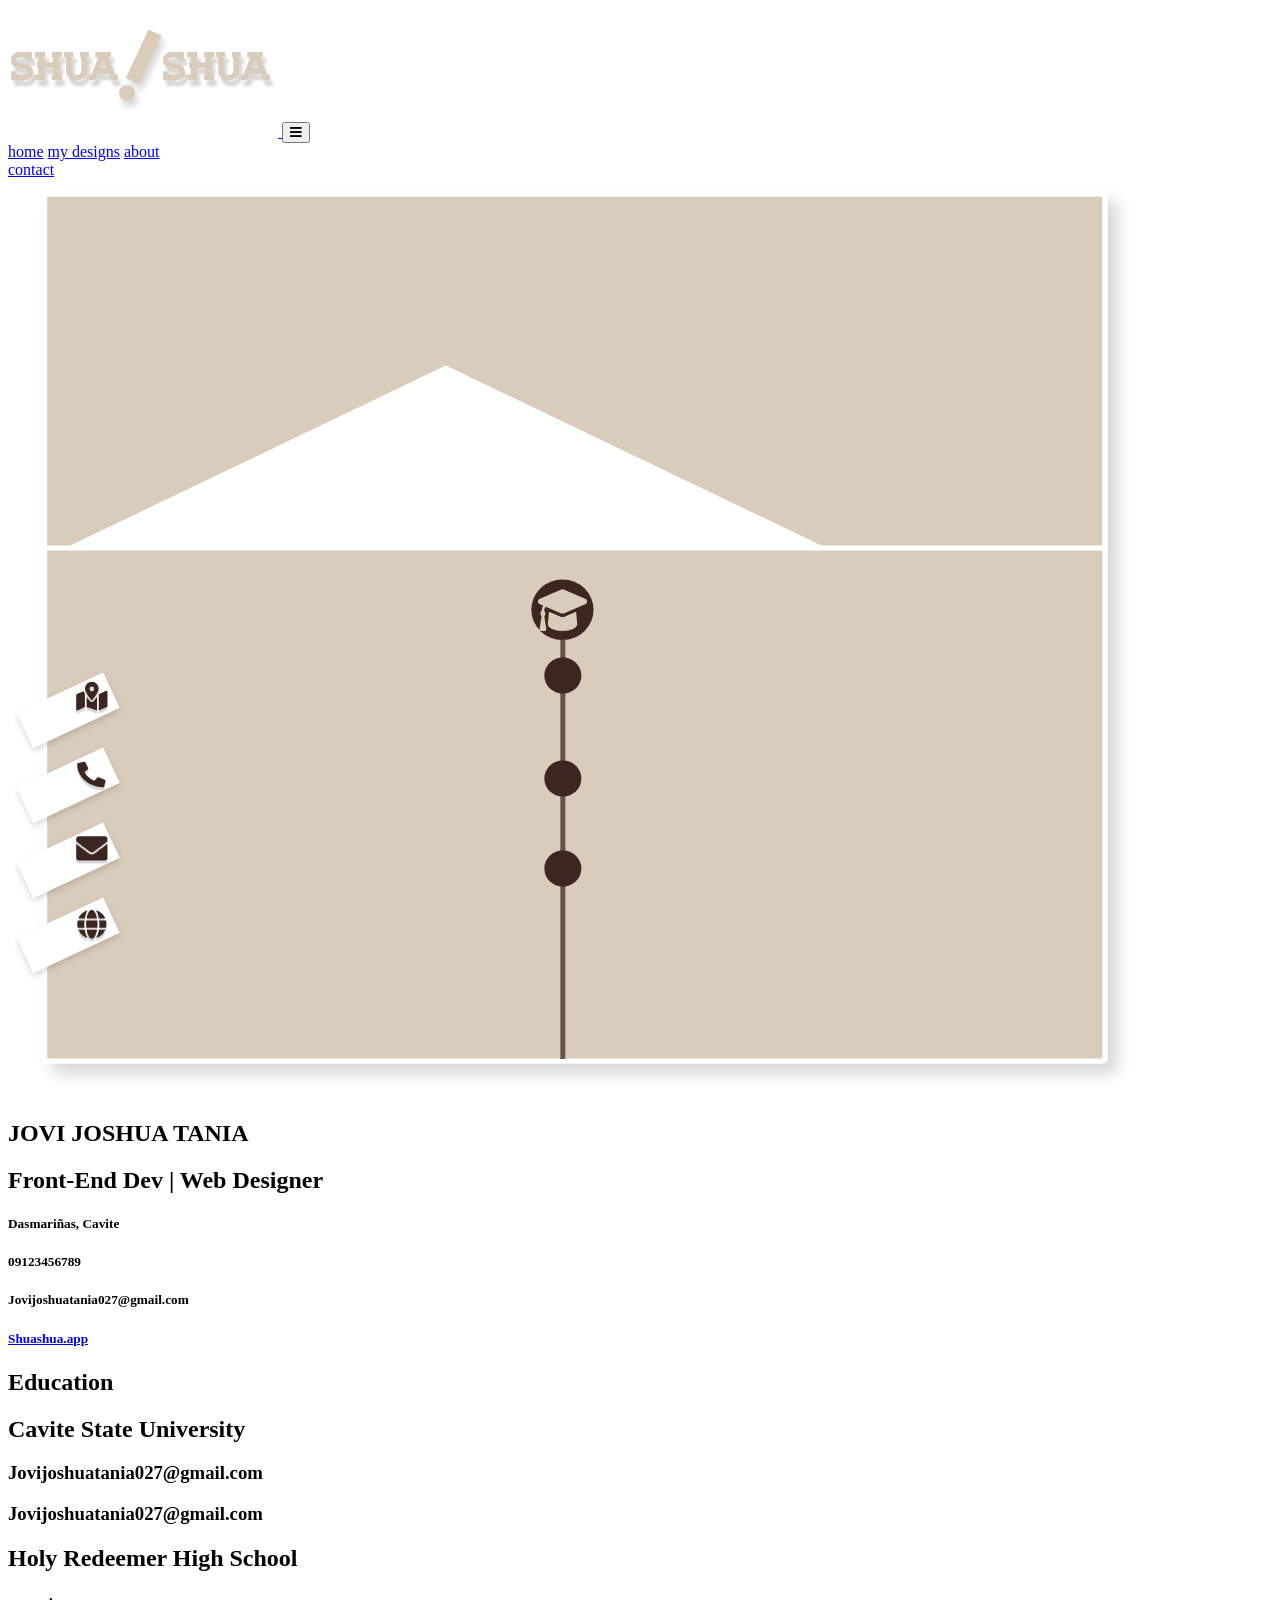
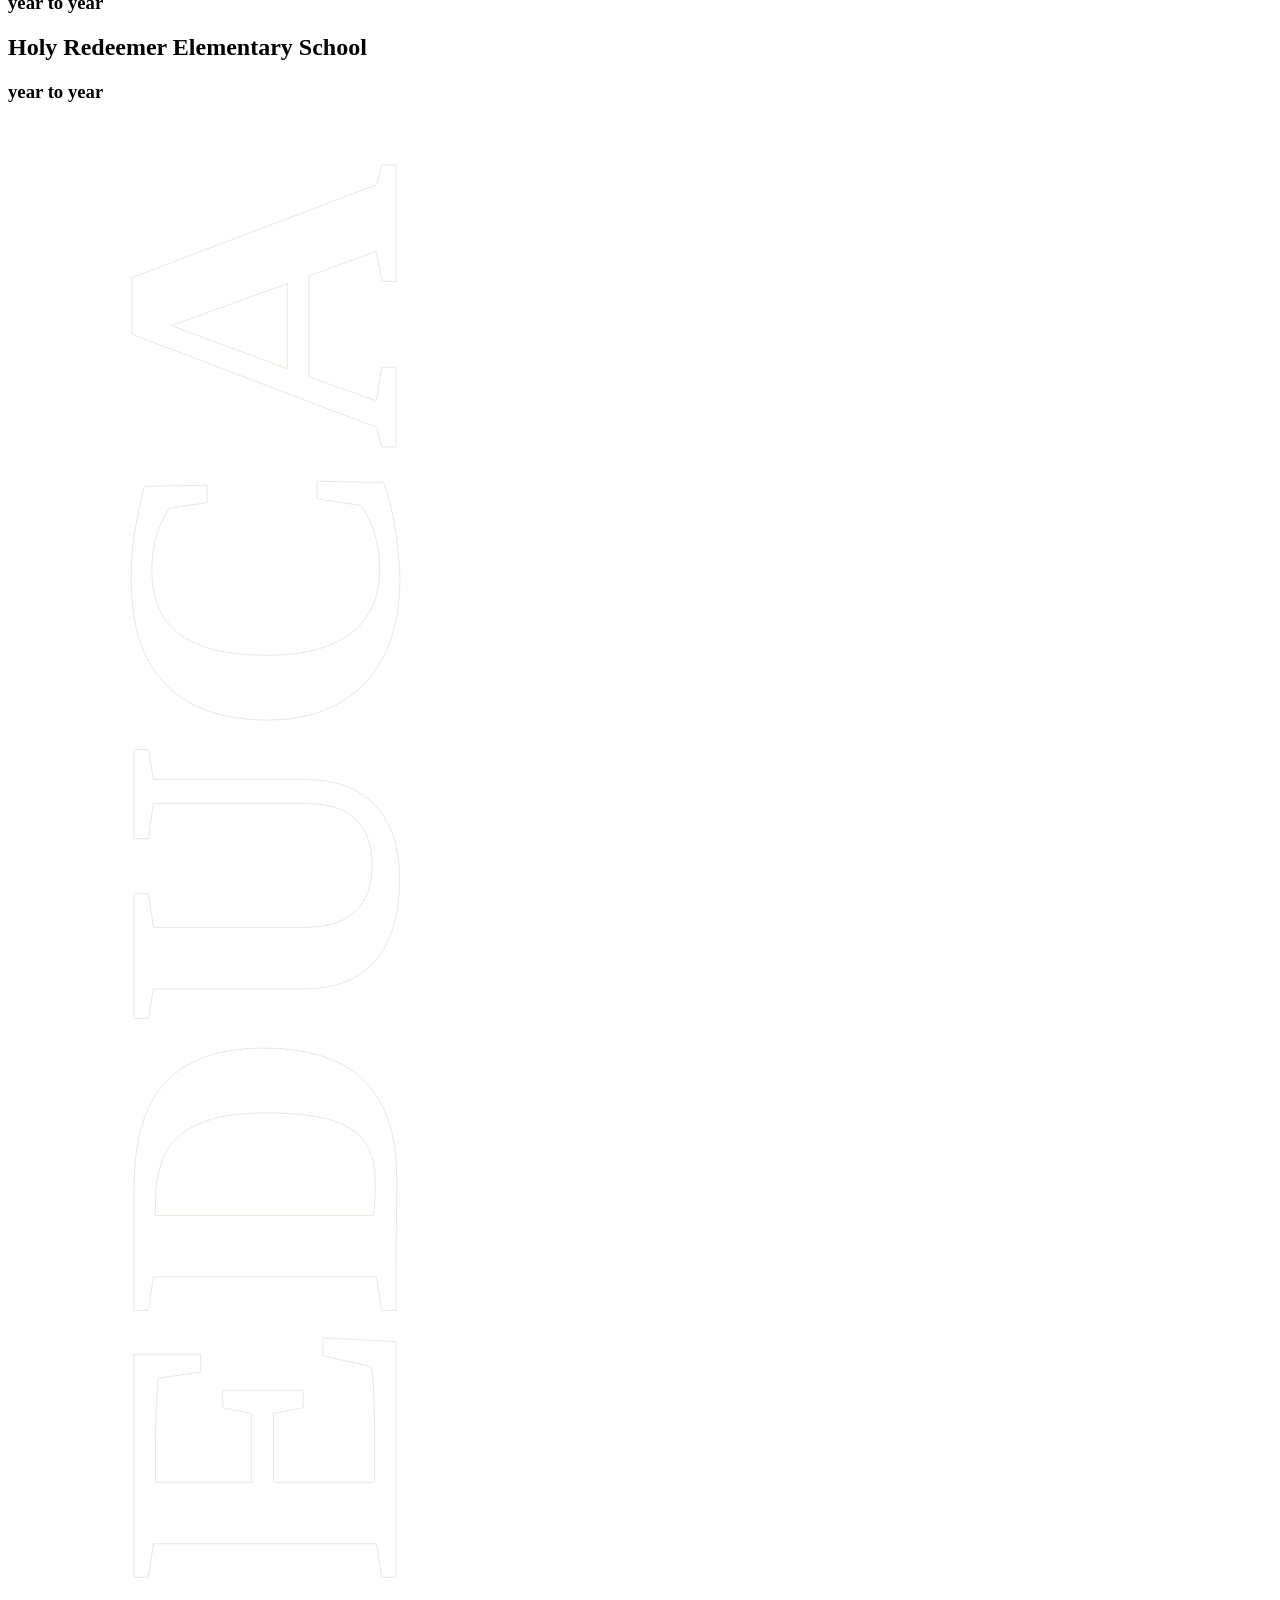
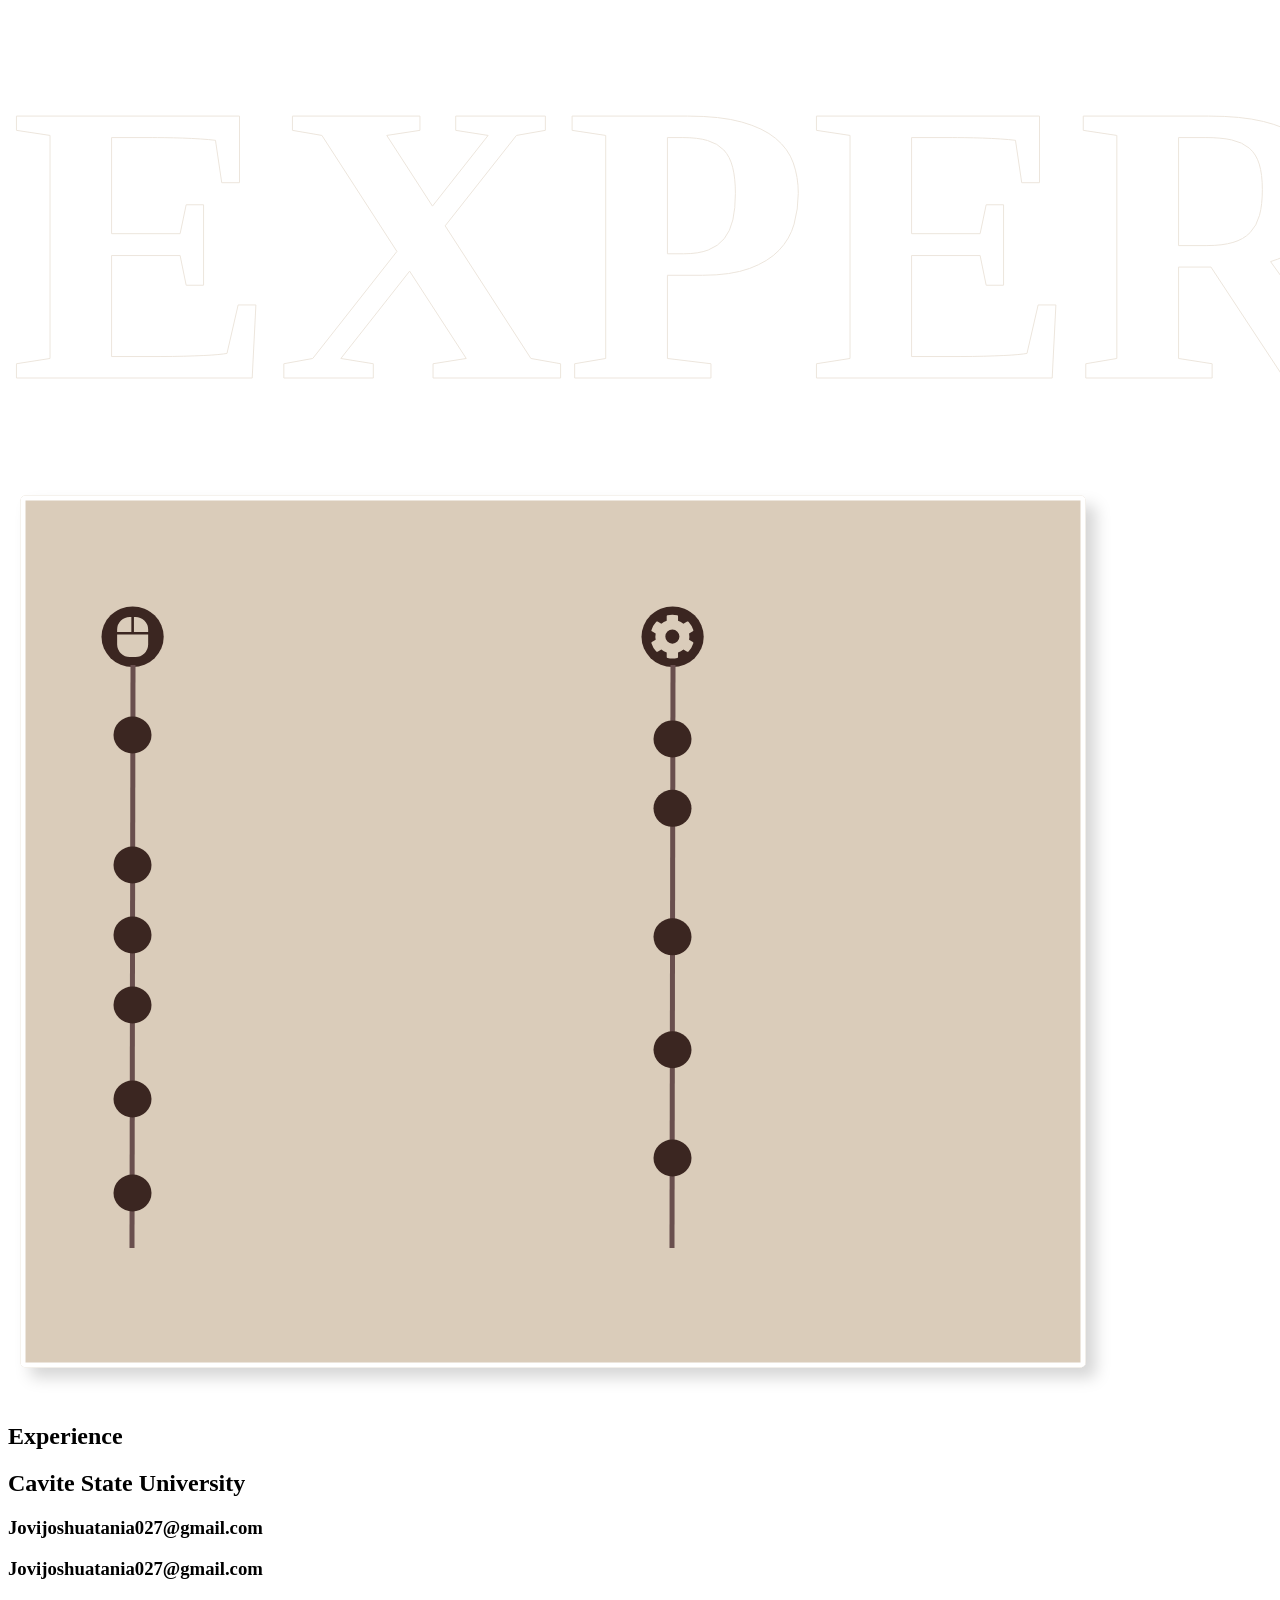
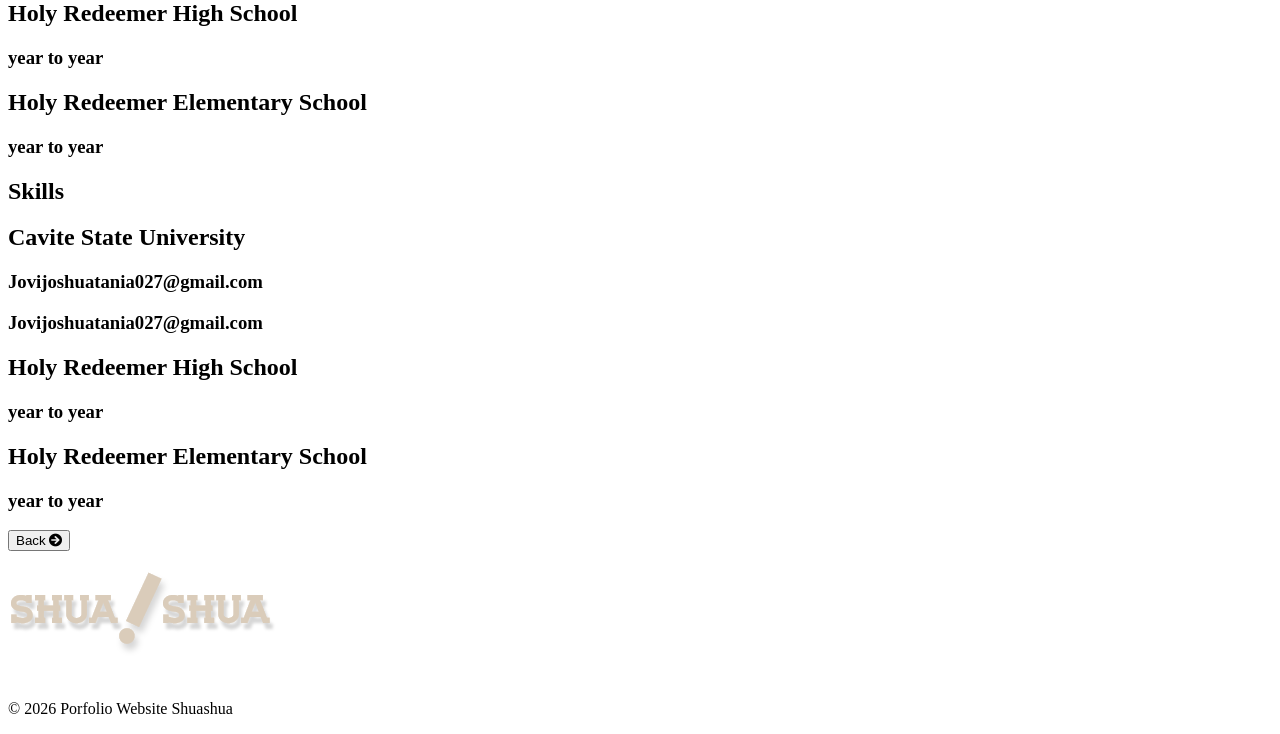
==== Shuashua-Landing page/About.html @ 9e469b18 "Add files via upload" ====
<!DOCTYPE html>
<html lang="en">

<head>
    <meta charset="UTF-8">
    <meta http-equiv="X-UA-Compatible" content="IE=edge">
    <meta name="viewport" content="width=device-width, initial-scale=1.0">
    <title>Shuashua</title>
    <!-- favicon -->
    <link rel="shortcut icon" href="./Assets/My-Icon.png" type="image/x-icon" />
    <!-- normalize -->
    <link rel="stylesheet" href="./normalize.css" />
    <!-- font-awesome -->
    <link rel="stylesheet" href="https://cdnjs.cloudflare.com/ajax/libs/font-awesome/5.14.0/css/all.min.css" />
    <!-- main css -->
    <link rel="stylesheet" href="./main.css" />
</head>

<body>
    <nav class="navbar">

        <div class="nav-center">

            <div class="nav-header">
                <a href="index.html" class="nav-logo">
                    <img src="./Assets/Logo.png" draggable="false" alt="Logo not found">
                </a>

                <button type="button" class="btn nav-btn">
                    <i class="fas fa-bars" class="links-btn"></i>
                </button>
            </div>

            <div class="nav-links">
                <a href="index.html" class="nav-link" >home</a>
                <a href="designs.html" class="nav-link">my designs</a>
                <a href="About.html" class="nav-link" id="underline-link">about</a>

                <div class="contact-link">
                    <a href="contact.html" class="links-btn">contact</a>
                </div>
            </div>
        </div>
    </nav>
    <!-- end of nav -->

    <!-- main -->
    <section class="about-container">
        <div class="about-box-1">
            <img src="./Assets/about-box-1.svg" alt="">
            <div class="about-flex-top">
                <div class="about-flex-right">
                    <h1>JOVI JOSHUA TANIA</h1>
                    <h2>Front-End Dev | Web Designer</h2>
                </div>
                <div class="about-flex-left" id="about-info">
                    <h5>Dasmariñas, Cavite</h5>
                    <h5>09123456789</h5>
                    <h5>Jovijoshuatania027@gmail.com</h5>
                    <a href="#">
                        <h5>Shuashua.app</h5>
                    </a>
                    
                </div>
                <div class="about-flex-left" id="about-education">
                    <h1>Education</h1>
                    <h2>Cavite State University</h2>
                    <h3>Jovijoshuatania027@gmail.com</h3>
                    <h3>Jovijoshuatania027@gmail.com</h3>
                    <h2>Holy Redeemer High School</h2>
                    <h3>year to year</h3>
                    <h2>Holy Redeemer Elementary School</h2>
                    <h3>year to year</h3>
                </div>
            </div>
            <div class="about-profile"></div>
        </div>

            <img src="./Assets/EDUCA.svg" class="about-educa" alt="">
            <img src="./Assets/EXPERIENCE.svg" class="about-experience" alt="">

        <div class="about-box-2">
            <img src="./Assets/about-box-2.svg" alt="">
            <div class="about-flex-bottom">
                <div class="about-flex-left" id="about-experience">
                    <h1>Experience</h1>
                    <h2>Cavite State University</h2>
                    <h3>Jovijoshuatania027@gmail.com</h3>
                    <h3>Jovijoshuatania027@gmail.com</h3>
                    <h2>Holy Redeemer High School</h2>
                    <h3>year to year</h3>
                    <h2>Holy Redeemer Elementary School</h2>
                    <h3>year to year</h3>
                </div>
                <div class="about-flex-left" id="about-skills">
                    <h1>Skills</h1>
                    <h2>Cavite State University</h2>
                    <h3>Jovijoshuatania027@gmail.com</h3>   
                    <h3>Jovijoshuatania027@gmail.com</h3>
                    <h2>Holy Redeemer High School</h2>
                    <h3>year to year</h3>
                    <h2>Holy Redeemer Elementary School</h2>
                    <h3>year to year</h3>
                </div>
            </div>
        </div>

    </section>
    <!-- end of main -->

    <!-- i did create another div for just a button -->
    <div class="about-button-section">
        <a href="index.html">
            <button class="about-button">Back
                <i class="fas fa-arrow-circle-right"></i>
            </button>
        </a>
    </div>
    <!-- footer -->
    <footer class="page-footer">
    
        <div class="footer-logo">
            <img src="./Assets/Logo.png" alt="">
        </div>
        <p>
            &copy; <span id="date"></span>
            <span class="footer-logo">Porfolio Website</span>
            Shuashua
        </p>
    
    </footer>
    
    <!--Script-->
    <script src="./app.js"></script>
    
    </body>
    
</html>
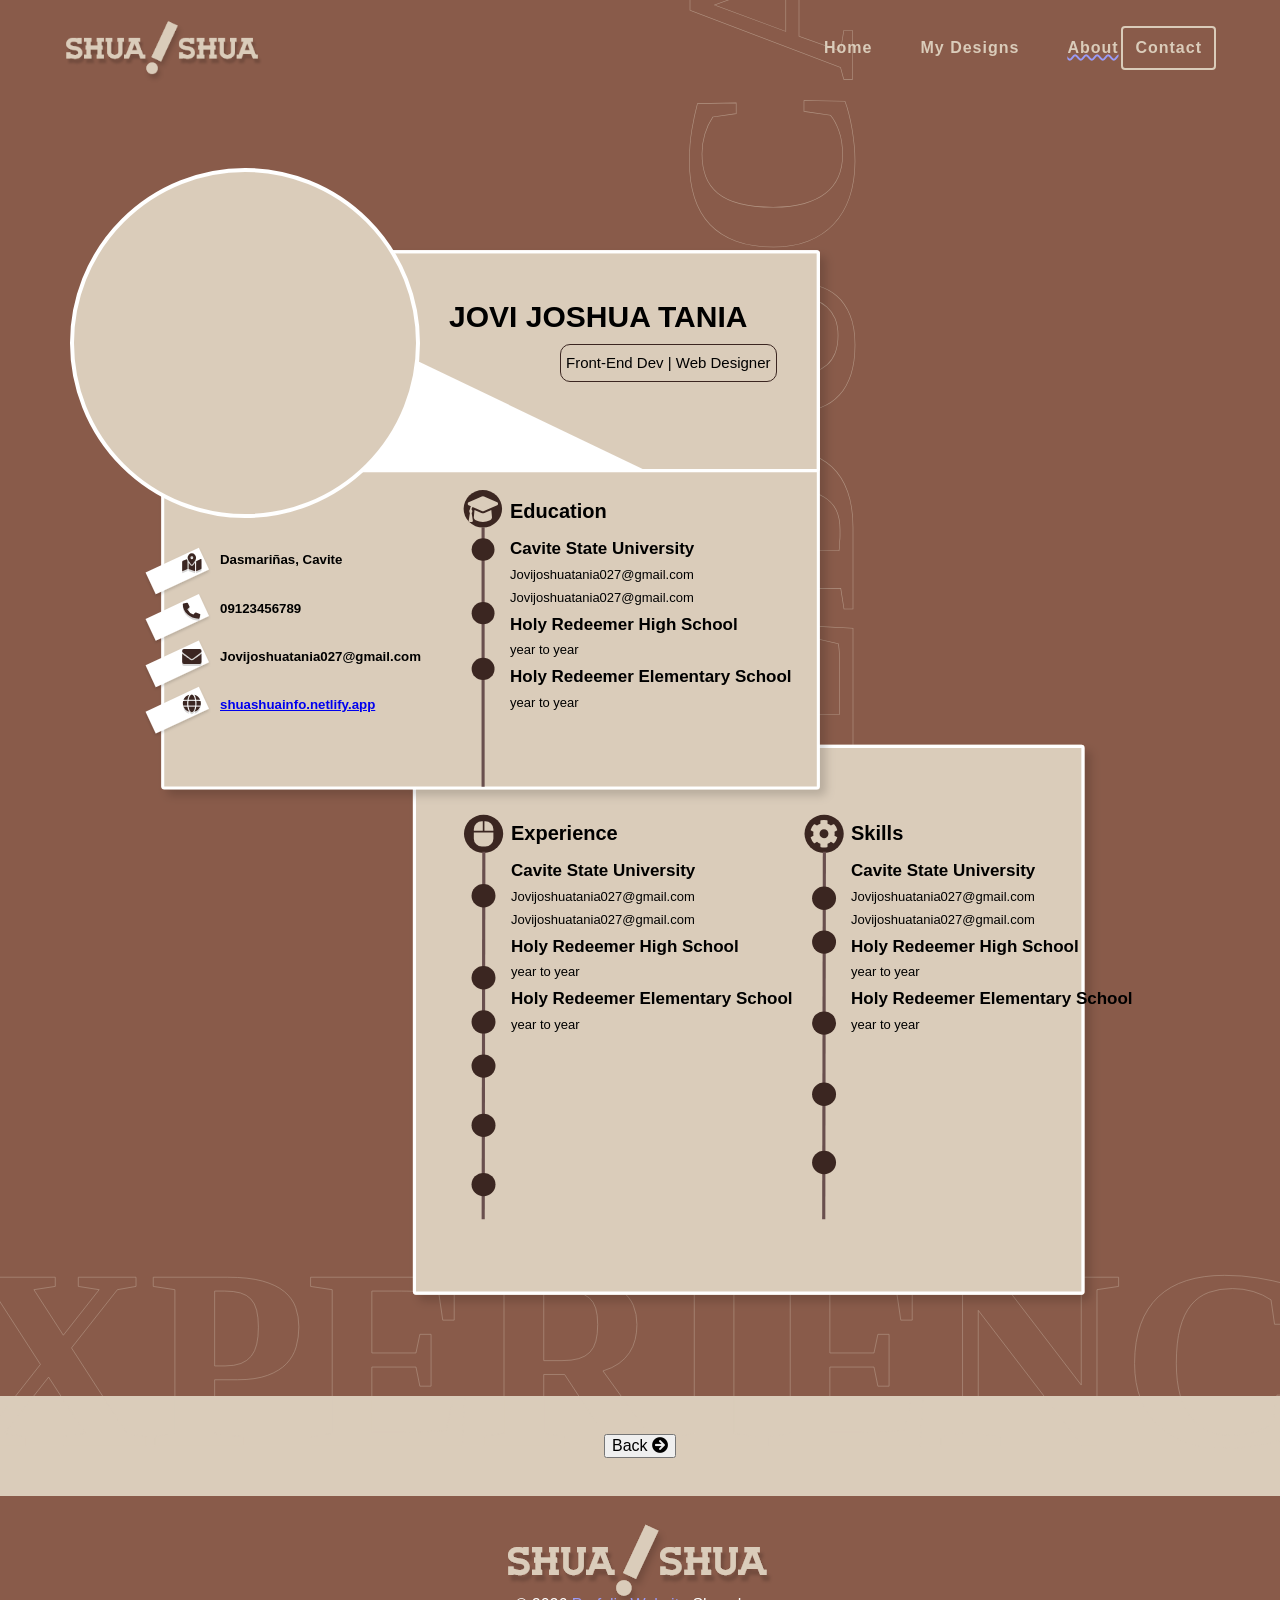
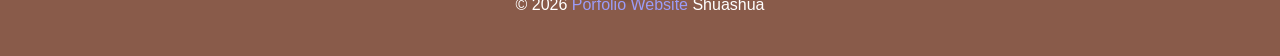
==== commit 5780bc19: "Update About.html" ====
--- a/Shuashua-Landing page/About.html
+++ b/Shuashua-Landing page/About.html
@@ -58,7 +58,7 @@
                     <h5>09123456789</h5>
                     <h5>Jovijoshuatania027@gmail.com</h5>
                     <a href="#">
-                        <h5>Shuashua.app</h5>
+                        <h5>shuashuainfo.netlify.app</h5>
                     </a>
                     
                 </div>
@@ -135,4 +135,4 @@
     
     </body>
     
-</html>+</html>
--- a/Shuashua-Landing page/main.css
+++ b/Shuashua-Landing page/main.css
@@ -0,0 +1,1179 @@
+*,
+::after,
+::before {
+  box-sizing: border-box;
+}
+/* fonts */
+@import url("https://fonts.googleapis.com/css2?family=Roboto:wght@400;500;600&family=Montserrat&display=swap");
+@import url("https://fonts.googleapis.com/css2?family=Roboto:wght@100;400;500;700;900&display=swap");
+
+html {
+  font-size: 100%;
+} /*16px*/
+
+body {
+  /* background: var(--backgroundColor); */
+  background: #895b4a;
+  font-family: -apple-system, BlinkMacSystemFont, "Segoe UI", Roboto, Oxygen,
+    Ubuntu, Cantarell, "Open Sans", "Helvetica Neue", sans-serif;
+  font-weight: 400;
+  line-height: 1.75;
+  color: var(--textColor);
+}
+/* Nav-Buttons \ Contact Button */
+.links-btn {
+  cursor: pointer;
+  text-decoration: none;
+  color: #daccba;
+  border-radius: 0.25rem;
+  border: 2px solid rgb(218, 204, 186);
+  padding: 0.375rem 0.75rem;
+  display: inline-block;
+  font-family: -apple-system, BlinkMacSystemFont, "Segoe UI", Roboto, Oxygen,
+    Ubuntu, Cantarell, "Open Sans", "Helvetica Neue", sans-serif;
+  font-weight: 600;
+  text-align: center;
+  text-transform: capitalize;
+  letter-spacing: 1px;
+  /* border-top: 1px solid #daccba; */
+}
+
+.links-btn:hover {
+  color: #3b2621;
+  background-color: #daccba;
+}
+/*
+=============== 
+Warning
+===============
+*/
+.development{
+  background: #c0dd1f;
+  margin: 0;
+}
+.development h5{
+  margin: 0;
+  text-align: center;
+}
+/*
+=============== 
+Navbar
+===============
+*/
+
+.navbar {
+  display: flex;
+  justify-content: center;
+  align-items: center;
+  /* background: blue; */
+}
+.nav-center {
+  width: 90vw;
+  max-width: 1190px;
+  /* background: #3b2621; */
+}
+.nav-header {
+  display: flex;
+  height: 6rem;
+  justify-content: space-between;
+  align-items: center;
+  /* background: chartreuse; */
+}
+.nav-header button {
+  border: 2px solid #daccba;
+  border-radius: 3px;
+  box-shadow: 0 5px 3px 0 rgba(0, 0, 0, 0.1), 0 1px 2px 0 rgba(0, 0, 0, 0.06);
+  cursor: pointer;
+}
+.nav-header i {
+  color: #895b4a;
+}
+.nav-header i:hover {
+  color: #daccba;
+}
+/* Nav-Buttons \ Link Buttons */
+.nav-links {
+  display: flex;
+  flex-direction: column;
+  /* background: crimson; */
+  /* Toggle */
+  height: 0;
+  overflow: hidden;
+  transition: 0.3s ease-in-out all;
+}
+.show-links {
+  /* Toggle */
+  height: 400px;
+}
+.nav-link {
+  z-index: 2;
+  font-family: -apple-system, BlinkMacSystemFont, "Segoe UI", Roboto, Oxygen,
+    Ubuntu, Cantarell, "Open Sans", "Helvetica Neue", sans-serif;
+  text-decoration: none;
+  display: block;
+  font-weight: 600;
+  text-align: center;
+  text-transform: capitalize;
+  letter-spacing: 1px;
+  padding: 1.5rem 0;
+  /* border-top: 1px solid #daccba; */
+  color: #daccba;
+}
+.nav-link:hover {
+  /* background-color: #fafafa; - */
+  text-decoration: underline;
+  text-decoration-color: #9b9bf7;
+  text-decoration-style: wavy;
+  text-decoration-thickness: 2px;
+
+  /* opacity: 50%; - */
+  /* color: #3b2621;  - */
+  text-shadow: #fafafa;
+}
+#underline-link {
+  text-decoration: underline;
+  text-decoration-color: #9b9bf7;
+  text-decoration-style: wavy;
+  text-decoration-thickness: 2px;
+}
+.contact-link {
+  justify-content: center;
+  display: flex;
+}
+/* .contact-link:hover {
+  background-color: #fafafa;
+  opacity: 50%;
+  color: #3b2621;
+} */
+.nav-logo {
+  display: flex;
+  align-items: center;
+  margin-top: 10px;
+}
+.nav-header img {
+  width: 200px;
+}
+
+/*                         Responsive Function for Nav-links*/
+
+@media screen and (min-width: 1200px) {
+  .nav-btn {
+    display: none;
+  }
+  .navbar {
+    height: 6rem;
+  }
+  .nav-center {
+    display: flex;
+    align-items: center;
+  }
+  .nav-header {
+    height: auto;
+    margin-right: 2rem;
+  }
+  .nav-links {
+    height: auto;
+    flex-direction: row;
+    align-items: center;
+    margin-left: 30rem;
+    width: 100%;
+    /* background-color: var(--grey-900); */
+  }
+  .nav-link {
+    padding: 0;
+    margin-left: 3rem;
+    font-size: 1rem;
+    /* background: var(--red-dark); */
+  }
+  .contact-link {
+    margin-left: auto;
+  }
+}
+
+/* 
+================================
+Page
+================================
+*/
+.page {
+  /* background: red; */
+  width: 90vw;
+  max-width: 1120px;
+  margin: 0 auto; /* reason for the canvas to stay at the center */
+  padding-top: 2rem;
+  /* The reason why the canvas is not merging / when set to 100vh */
+  min-height: calc(30vh - (6rem + 4rem));
+  height: 645px;
+  /* background-color: red; */
+}
+/* 
+================================
+Hero
+================================
+*/
+.hero {
+  /* width: 9; */
+  /* background-color: red; */
+  display: flex;
+  flex-direction: row;
+  justify-content: space-between;
+}
+.hero-container {
+  width: 500px;
+  height: 200px;
+  align-items: center;
+  margin-top: 50px;
+  margin-left: 100px;
+  /* background: red; */
+}
+
+.hero-text-h1 {
+  color: #daccba;
+  text-transform: uppercase;
+  margin-bottom: -30px;
+  padding: 0;
+  font-weight: 600;
+  font-size: 100px;
+  font-family: "Roboto", sans-serif;
+  position: relative;
+  /* z-index: 9999; */
+  bottom: 1rem;
+  right: 0.75%;
+}
+.hero-text-h2 {
+  color: #daccba;
+  text-transform: uppercase;
+  margin-top: -50px;
+  padding: 0;
+  font-weight: 600px;
+  font-size: 40px;
+}
+.hero-text-h2 span {
+  color: #9b9bf7;
+  font-weight: 600;
+}
+.hero-text p {
+  color: #daccba;
+  text-transform: uppercase;
+  margin-top: 5px;
+  margin-bottom: 30px;
+  font-weight: 500px;
+  font-size: 15px;
+  position: relative;
+  left: 0.5%;
+}
+.hero img {
+  width: 560px;
+  margin-right: 50px;
+}
+/* Bordered Button - "Download" */
+.info-btn {
+  cursor: pointer;
+  text-decoration: none;
+  color: #895b4a;
+  background: #daccba;
+  border: none;
+  border-radius: 0.75rem;
+  letter-spacing: var(--letterSpacing);
+  padding: 1rem 2rem;
+  box-shadow: 0 5px 3px 0 rgba(0, 0, 0, 0.1), 0 1px 2px 0 rgba(0, 0, 0, 0.06);
+  transition: var(--transtion);
+  text-transform: capitalize;
+  display: inline-block;
+}
+.info-btn:hover {
+  background-color: #3b2621;
+  box-shadow: var(--shadow-3);
+  color: #daccba;
+}
+.info-btn-hipster {
+  color: var(--primary-500);
+  background: var(--primary-200);
+}
+.info-btn-hipster:hover {
+  color: var(--primary-200);
+  background: var(--primary-700);
+}
+.info-btn-block {
+  width: 100%;
+}
+
+/* Outlined Button - "Call me" */
+.info-Outline-btn {
+  cursor: pointer;
+  text-decoration: none;
+  border: 2px solid #daccba;
+  background-color: #895b4a;
+  color: #daccba;
+  padding: 1.1rem 2.25rem;
+  border-radius: 0.75rem;
+  box-shadow: 0 5px 3px 0 rgba(0, 0, 0, 0.1), 0 1px 2px 0 rgba(0, 0, 0, 0.06);
+  font-size: 16px;
+}
+.info-Outline-btn:hover {
+  background-color: #daccba;
+  box-shadow: var(--shadow-3);
+  color: #895b4a;
+}
+.info-Outline-btn-hipster {
+  color: var(--primary-500);
+  background: var(--primary-200);
+}
+.info-Outline-btn-hipster:hover {
+  color: var(--primary-200);
+  background: var(--primary-700);
+}
+.info-Outline-btn-block {
+  width: 100%;
+}
+/* Design Button - "See more" */
+.design-btn {
+  cursor: pointer;
+  color: #daccba;
+  background: #895b4a;
+  border: none;
+  border-radius: 0.5rem 3rem 3rem 0.5rem;
+  letter-spacing: var(--letterSpacing);
+  padding: 0.5rem 0.5rem;
+  box-shadow: 0 5px 3px 0 rgba(0, 0, 0, 0.1), 0 1px 2px 0 rgba(0, 0, 0, 0.06);
+  transition: var(--transtion);
+  text-transform: capitalize;
+  font-weight: 400;
+  font-size: 15px;
+  display: inline-block;
+  margin-top: 25px;
+}
+.design-btn:hover {
+  background-color: #daccba;
+  box-shadow: var(--shadow-3);
+  color: #895b4a;
+}
+.design-btn-hipster {
+  color: var(--primary-500);
+  background: var(--primary-200);
+}
+.design-btn-hipster:hover {
+  color: var(--primary-200);
+  background: var(--primary-700);
+}
+.design-btn-block {
+  width: 100%;
+}
+.hero-container img {
+  /* Revise with the image below */
+  width: 400px;
+  float: right;
+  margin-right: 475px;
+  margin-bottom: 100px;
+}
+/* 
+================================
+Section
+================================
+*/
+/* .page-2 */
+.section {
+  height: 770px;
+  /* max-width: 1120px; */
+  /* margin: 0 auto; */
+  background: #ffffff;
+  color: black;
+  display: flex;
+  align-items: center;
+  justify-content: center;
+}
+.section-designs {
+  display: flex;
+  flex-direction: column;
+  justify-content: space-around;
+  /* background-color: red; */
+  /* width: 90vw; Turning this on will make the hell outtaa burn everything we've done. */
+  height: 500px;
+  width: 1000px;
+  /* position: relative; */
+}
+
+#title-page-2 {
+  text-align: center;
+  font-family: -apple-system, BlinkMacSystemFont, "Segoe UI", Roboto, Oxygen,
+    Ubuntu, Cantarell, "Open Sans", "Helvetica Neue", sans-serif;
+  color: rgb(87, 87, 87);
+  font-weight: 600;
+  font-size: 40px;
+  width: 100%;
+  opacity: 0.3;
+}
+#subtitle-page-2 {
+  text-align: center;
+  font-family: -apple-system, BlinkMacSystemFont, "Segoe UI", Roboto, Oxygen,
+    Ubuntu, Cantarell, "Open Sans", "Helvetica Neue", sans-serif;
+  color: #895b4a;
+  font-weight: 600;
+  font-size: 80px;
+  width: 100%;
+}
+/* 
+================================
+Designs page
+================================
+*/
+.design-page {
+  background: #daccba;
+  height: 800px;
+  background: url(./Assets/design-wallpaper-blurry-1.png);
+  background-repeat: no-repeat;
+  background-attachment: fixed;
+  background-size: cover;
+}
+.design-hero {
+  display: flex;
+  flex-direction: column;
+  justify-content: center;
+  align-items: center;
+}
+/* .design-hero button {
+  margin-top: 20px;
+  height: 50px;
+  width: 90px;
+} */
+.overlapping-text {
+  position: absolute;
+  margin-bottom: 530px;
+}
+#design-title {
+  margin-top: 60px;
+  text-align: center;
+  font-family: -apple-system, BlinkMacSystemFont, "Segoe UI", Roboto, Oxygen,
+    Ubuntu, Cantarell, "Open Sans", "Helvetica Neue", sans-serif;
+  color: rgb(87, 87, 87);
+  font-weight: 600;
+  font-size: 40px;
+  width: 100%;
+}
+#design-subtitle {
+  text-align: center;
+  font-family: -apple-system, BlinkMacSystemFont, "Segoe UI", Roboto, Oxygen,
+    Ubuntu, Cantarell, "Open Sans", "Helvetica Neue", sans-serif;
+  color: #895b4a;
+  font-weight: 600;
+  font-size: 80px;
+  width: 100%;
+  opacity: 0.2;
+}
+/* 
+================================
+Start of Grid Design
+================================
+*/
+.design-grid-container {
+  display: grid;
+  grid-template-columns: auto auto auto;
+  grid-gap: 20px;
+  /* background-color: #2196f3; */
+  padding: 10px;
+  margin-top: 200px;
+}
+.grid-item {
+  display: grid;
+  grid-template-rows: 60% 30% 10%;
+  /* Grid-Box-1 */
+  box-shadow: 5px 8px 5px 0 rgba(0, 0, 0, 0.2), 0 1px 2px 0 rgba(0, 0, 0, 0.06);
+  border-radius: 10px;
+  text-align: center;
+  font-size: 30px;
+  height: 230px;
+  width: 250px;
+  cursor: pointer;
+  padding: 2px;
+  /* background-color: #895b4a; */
+  transition: all 0.3s ease-out;
+}
+.grid-item:hover {
+  /* turning off the "inline-block" code will turn the whole grid canvas intack */
+  /* display: inline-block; */
+  transform: scale(1.05);
+  transition: all 0.2s ease-in-out;
+  transition-duration: 0.3s, 0s;
+}
+.design-grid-container-top {
+  border-radius: 10px 10px 0 0;
+  filter: grayscale(1);
+  position: relative;
+  overflow: hidden;
+  transition: all 1s ease-out;
+}
+.design-grid-container-top:hover {
+  filter: none;
+  transition: all 0.3s ease-in-out;
+}
+.design-grid-container-top img {
+  width: 100%;
+  /* opacity  */
+}
+.design-grid-container-middle {
+  background-color: white;
+  display: flex;
+  justify-content: center;
+  align-items: center;
+  text-align: center;
+}
+.design-grid-container-middle h1 {
+  margin: 0;
+  font-size: 20px;
+  font-family: "Roboto", sans-serif;
+  font-weight: 400;
+}
+.design-grid-container-bottom {
+  background-color: #daccba;
+  display: flex;
+  flex-direction: row;
+  justify-content: space-around;
+  text-align: center;
+  align-items: center;
+  border-radius: 0 0 10px 10px;
+}
+.design-grid-container-bottom h4 {
+  margin: 0;
+  font-size: 12px;
+  font-family: "Roboto", sans-serif;
+  font-weight: 100;
+}
+/* 
+================================
+Designs.html
+================================
+*/
+.designs-section {
+  display: flex;
+  flex-direction: column;
+  justify-content: center;
+  align-items: center;
+}
+.design-section-grid {
+  display: grid;
+  grid-template-rows: auto;
+  grid-gap: 10px;
+  color: red;
+  margin-top: 200px;
+  margin-bottom: 60px;
+  /* background-color: blue; */
+  /* padding: 10px; */
+}
+/* Design Title */
+.overlapping-text-design {
+  position: absolute;
+  margin-bottom: 1040px;
+}
+#design-title-1 {
+  margin-top: 115px;
+  text-align: center;
+  font-family: -apple-system, BlinkMacSystemFont, "Segoe UI", Roboto, Oxygen,
+    Ubuntu, Cantarell, "Open Sans", "Helvetica Neue", sans-serif;
+  color: rgba(0, 0, 0, 0.678);
+  font-weight: 600;
+  font-size: 40px;
+  width: 100%;
+}
+#design-subtitle-1 {
+  text-align: center;
+  font-family: -apple-system, BlinkMacSystemFont, "Segoe UI", Roboto, Oxygen,
+    Ubuntu, Cantarell, "Open Sans", "Helvetica Neue", sans-serif;
+  color: #ffffff;
+  font-weight: 600;
+  font-size: 80px;
+  width: 100%;
+  opacity: 0.2;
+}
+.design-section-grid a {
+  text-decoration: none;
+}
+/* aaaaaaaaaaaaaaaaaaaaaaaaaaaaaaaaaaaaaaaaaaaaaaaaaaaaaaaaaaaaa */
+.design-box {
+  position: relative;
+  overflow: hidden;
+  cursor: pointer;
+  display: flex;
+  justify-content: space-between;
+  height: 170px;
+  width: 1000px;
+  /* border: 2px solid #daccba; */
+  border-radius: 10px 100px 100px 10px;
+  box-shadow: 5px 8px 5px 0 rgba(0, 0, 0, 0.2), 0 1px 2px 0 rgba(0, 0, 0, 0.06);
+  transition: all 0.3s ease-out;
+}
+.design-box:hover {
+  transform: scale(1.05);
+  transition: all 0.2s ease-in-out;
+  transition-duration: 0.3s, 0s;
+}
+.Text-grid-field {
+  display: grid;
+  grid-template-rows: 40% 40% 20%;
+  /* border: 1px solid black; */
+  align-items: center;
+  justify-content: center;
+  height: 100px;
+  padding-top: 10px;
+  padding-left: 10px;
+}
+.Text-grid-field h1 {
+  position: relative;
+  font-family: -apple-system, BlinkMacSystemFont, "Segoe UI", Roboto, Oxygen,
+    Ubuntu, Cantarell, "Open Sans", "Helvetica Neue", sans-serif;
+  color: #ffffff;
+  font-weight: 600;
+  font-size: 40px;
+  padding-right: 10px;
+}
+.Text-grid-field h2 {
+  position: relative;
+  font-family: -apple-system, BlinkMacSystemFont, "Segoe UI", Roboto, Oxygen,
+    Ubuntu, Cantarell, "Open Sans", "Helvetica Neue", sans-serif;
+  color: #ffffff;
+  font-style: italic;
+  font-weight: 100;
+  font-size: 15px;
+  /* padding-left: 10px; */
+}
+.design-tags {
+  display: flex;
+  align-items: center;
+  text-align: center;
+}
+.design-tags h3 {
+  position: relative;
+  font-family: -apple-system, BlinkMacSystemFont, "Segoe UI", Roboto, Oxygen,
+    Ubuntu, Cantarell, "Open Sans", "Helvetica Neue", sans-serif;
+  color: #000000;
+  font-weight: 700;
+  font-size: 10px;
+  border: 0.5px solid rgba(71, 71, 71, 0.24);
+  border-radius: 6px;
+  background: #9b9bf7;
+  padding: 2px;
+  margin-right: 5px;
+  text-align: center;
+  justify-content: center;
+}
+/* Circle logo's On DIV(s) */
+.circle-1 {
+  position: relative;
+  background: url(./Assets/Shoe-logo.jpg) no-repeat;
+  background-position: center;
+  background-size: cover;
+  border: 2px solid #ffffff;
+  border-radius: 120px;
+  height: 120px;
+  width: 120px;
+  top: 23px;
+  right: 20px;
+}
+.circle-2 {
+  position: relative;
+  background: url(./Assets/My-Icon_1.png) no-repeat;
+  background-position: center;
+  background-size: cover;
+  border: 2px solid #ffffff;
+  border-radius: 120px;
+  height: 120px;
+  width: 120px;
+  top: 23px;
+  right: 20px;
+}
+.circle-3 {
+  position: relative;
+  background: url(./Assets/Anime-logo.png) no-repeat;
+  background-position: center;
+  background-size: cover;
+  border: 2px solid #ffffff;
+  border-radius: 120px;
+  height: 120px;
+  width: 120px;
+  top: 23px;
+  right: 20px;
+}
+.circle-4 {
+  position: relative;
+  background: url(./Assets/Pizza-logo.png) no-repeat;
+  background-position: center;
+  background-size: cover;
+  border: 2px solid #ffffff;
+  border-radius: 120px;
+  height: 120px;
+  width: 120px;
+  top: 23px;
+  right: 20px;
+}
+.circle-5 {
+  position: relative;
+  background: url(./Assets/Jobify-logo.png) no-repeat;
+  background-position: center;
+  background-size: cover;
+  border: 2px solid #ffffff;
+  border-radius: 120px;
+  height: 120px;
+  width: 120px;
+  top: 23px;
+  right: 20px;
+}
+/* Background IMG on DIV */
+#design-1 img {
+  position: absolute;
+  opacity: 0.5;
+  background: no-repeat;
+  top: 145%;
+  left: 50%;
+  transform: translate(-50%, -50%);
+  transition: all 0.3s ease-out;
+}
+#design-1 img:hover {
+  opacity: 0.8;
+  transition: all 0.2s ease-in-out;
+  transition-duration: 0.3s, 0s;
+}
+#design-2 img {
+  position: absolute;
+  opacity: 0.5;
+  background: no-repeat;
+  top: 10%;
+  left: 50%;
+  transform: translate(-50%, -50%);
+  transition: all 0.3s ease-out;
+}
+#design-2 img:hover {
+  opacity: 0.8;
+  transition: all 0.2s ease-in-out;
+  transition-duration: 0.3s, 0s;
+}
+#design-3 img {
+  position: absolute;
+  opacity: 0.5;
+  background: no-repeat;
+  width: 1000px;
+  top: 100%;
+  left: 50%;
+  transform: translate(-50%, -50%);
+  transition: all 0.3s ease-out;
+}
+#design-3 img:hover {
+  opacity: 0.8;
+  transition: all 0.2s ease-in-out;
+  transition-duration: 0.3s, 0s;
+}
+#design-4 img {
+  position: absolute;
+  opacity: 0.5;
+  background: no-repeat;
+  width: 1000px;
+  top: 100%;
+  left: 50%;
+  transform: translate(-50%, -50%);
+  transition: all 0.3s ease-out;
+}
+#design-4 img:hover {
+  opacity: 0.8;
+  transition: all 0.2s ease-in-out;
+  transition-duration: 0.3s, 0s;
+}
+#design-5 img {
+  position: absolute;
+  opacity: 0.5;
+  background: no-repeat;
+  width: 1000px;
+  top: 85%;
+  left: 50%;
+  transform: translate(-50%, -50%);
+  transition: all 0.3s ease-out;
+}
+#design-5 img:hover {
+  opacity: 0.8;
+  transition: all 0.2s ease-in-out;
+  transition-duration: 0.3s, 0s;
+}
+.design-btn-back {
+  position: relative;
+  cursor: pointer;
+  color: #895b4a;
+  background: #daccba;
+  border: 0.1px solid #895b4a;
+  border-radius: 0.5rem 3rem 3rem 0.5rem;
+  letter-spacing: var(--letterSpacing);
+  padding: 0.5rem 0.5rem;
+  box-shadow: 0 5px 3px 0 rgba(0, 0, 0, 0.1), 0 1px 2px 0 rgba(0, 0, 0, 0.06);
+  transition: var(--transtion);
+  text-transform: capitalize;
+  font-weight: 400;
+  font-size: 15px;
+  bottom: 20px;
+  transition: all 0.3s ease-out;
+  /* display: inline-block; */
+}
+.design-btn-back:hover {
+  transition: all 0.2s ease-in-out;
+  transition-duration: 0.3s, 0s;
+  background-color: #895b4a;
+  box-shadow: var(--shadow-3);
+  color: #daccba;
+  border: 0.1px solid #daccba;
+}
+
+/* 
+================================
+About
+================================
+*/
+.about-container {
+  /* background-color: #9b9bf7; */
+  background-color: #895b4a;
+  height: 1300px;
+  display: flex;
+  justify-content: center;
+  flex-direction: row;
+}
+.about-box-1 {
+  margin-top: 130px;
+  position: relative;
+  margin-right: 300px;
+  z-index: 2;
+}
+.about-box-1 img {
+  width: 700px;
+  height: 600px;
+}
+.about-box-2 {
+  position: absolute;
+  margin-left: 230px;
+  margin-top: 630px;
+}
+.about-box-2 img {
+  width: 700px;
+  height: 600px;
+}
+.about-profile {
+  position: relative;
+  border: 4px solid #ffffff;
+  background: #daccba;
+  border-radius: 200px;
+  width: 350px;
+  height: 350px;
+  bottom: 57%;
+  right: 10%;
+}
+/* Text inside the boxes - TOP */
+.about-flex-top {
+  position: absolute;
+  display: flex;
+  flex-direction: row;
+  flex-wrap: wrap;
+  text-align: center;
+  /* background-color: red; */
+  width: 660px;
+  height: 550px;
+  top: 15px;
+  left: 20px;
+}
+.about-flex-right {
+  font-family: "Roboto", sans-serif;
+  display: flex;
+  flex-direction: column;
+  justify-content: center;
+  align-items: center;
+}
+.about-flex-right h1 {
+  font-size: 30px;
+  margin-top: 50px;
+  margin-left: 260px;
+}
+.about-flex-right h2 {
+  font-weight: 400;
+  font-size: 15px;
+  margin-top: -20px;
+  margin-bottom: 730px;
+  margin-left: 400px;
+  border: 1px solid #3b2621;
+  border-radius: 10px;
+  padding: 5px;
+  /* background: #9b9bf7; */
+}
+.about-flex-left {
+  font-family: "Roboto", sans-serif;
+  position: absolute;
+  /* background-color: dodgerblue; */
+  display: flex;
+  flex-direction: column;
+  padding: 10px;
+  flex: 50%;
+  width: 897px;
+}
+#about-info {
+  margin-top: 275px;
+  margin-left: 50px;
+  text-align: start;
+}
+#about-info h5 {
+  padding: 0;
+  margin-bottom: 3px;
+}
+#about-education {
+  margin-top: 230px;
+  margin-left: 340px;
+  text-align: start;
+}
+#about-education h1 {
+  padding: 0;
+  margin-bottom: 5px;
+  font-size: 20px;
+}
+#about-education h2 {
+  padding: -5px;
+  margin: 0;
+  font-size: 17px;
+}
+#about-education h3 {
+  padding: 0;
+  margin: 0;
+  font-size: 13px;
+  font-weight: 400;
+}
+/* Text inside the boxes - BOTTOM */
+.about-flex-bottom {
+  position: absolute;
+  display: flex;
+  flex-direction: row;
+  flex-wrap: wrap;
+  text-align: center;
+  /* background-color: red; */
+  width: 660px;
+  height: 550px;
+  top: 20px;
+  left: 13px;
+}
+#about-experience {
+  margin-top: 47px;
+  margin-left: 83px;
+  text-align: start;
+}
+#about-experience h1 {
+  padding: 0;
+  margin-bottom: 5px;
+  font-size: 20px;
+}
+#about-experience h2 {
+  padding: -5px;
+  margin: 0;
+  font-size: 17px;
+}
+#about-experience h3 {
+  padding: 0;
+  margin: 0;
+  font-size: 13px;
+  font-weight: 400;
+}
+/* ------------------- */
+#about-skills {
+  margin-top: 47px;
+  margin-left: 423px;
+  text-align: start;
+}
+#about-skills h1 {
+  padding: 0;
+  margin-bottom: 5px;
+  font-size: 20px;
+}
+#about-skills h2 {
+  padding: -5px;
+  margin: 0;
+  font-size: 17px;
+}
+#about-skills h3 {
+  padding: 0;
+  margin: 0;
+  font-size: 13px;
+  font-weight: 400;
+}
+/* ------------------- */
+.about-educa {
+  /* background: yellow; */
+  position: absolute;
+  width: 300px;
+  margin-left: 250px;
+  top: -120px;
+}
+.about-experience {
+  /* background: yellow; */
+  position: absolute;
+  width: 1700px;
+  /* top: 100%; */
+  margin-top: 1100px;
+}
+/* about-button */
+.about-button-section {
+  z-index: 9999;
+  display: flex;
+  justify-content: center;
+  align-items: center;
+  background: #daccba;
+  height: 100px;
+}
+.about-button {
+  position: relative;
+  z-index: 9999;
+  cursor: pointer;
+  align-items: center;
+}
+/* 
+================================
+Contact
+================================
+*/
+/* .contact-container {
+  margin: 50px auto auto auto;
+  ----------------------- */
+/* display: flex;
+  flex-direction: row; */
+/* -----------------------
+  justify-content: center;
+  align-items: center;
+  border: 2px solid #daccba;
+  border-radius: 30px;
+  width: 50%;
+  height: 400px;
+  background: #daccba;
+}
+.contact-container-form {
+  display: flex;
+  justify-content: space-between;
+} */
+
+.form-bg {
+  justify-content: center;
+  align-items: center;
+  /* background: chartreuse; */
+  height: 380px;
+}
+.form-center {
+  margin: 30px auto auto auto;
+  /* margin: 30px 0 0 300px; */
+  display: flex;
+  /* justify-content: space-between; */
+  /* border: 2px solid black; */
+  border-radius: 10px;
+  padding: 5px;
+  background-color: #daccba;
+  width: 650px;
+}
+.form-left {
+  padding: 15px;
+}
+.form-left h1 {
+  font-family: "Roboto", sans-serif;
+  font-weight: 700;
+  font-size: 30px;
+  color: #694f4e;
+  padding: 0;
+  margin: 8px 0 18px 0;
+}
+.form-text {
+  display: grid;
+  grid-template-columns: auto auto;
+  grid-gap: 2px;
+  align-items: center;
+  margin: 0 0 13px 0;
+}
+.form-text input {
+  font-weight: 100;
+  font-size: 15px;
+  padding: 8px;
+  -webkit-border-radius: 5px;
+  -moz-border-radius: 5px;
+  border-radius: 5px;
+  border: 1px solid;
+}
+.form-left textarea {
+  font-weight: 100;
+  font-size: 15px;
+  padding: 8px;
+  -webkit-border-radius: 5px;
+  -moz-border-radius: 5px;
+  border-radius: 5px;
+  /* Textarea width and height are unnecessary due to it's col and row functions on html */
+}
+.form-right {
+  display: flex;
+  width: 350px;
+  justify-content: center;
+  align-items: center;
+  /* <--Change this to the prepare width length for Responsive--> */
+  height: auto;
+  background-color: #694f4e;
+  border-radius: 5px;
+}
+.form-right i {
+  color: #daccba;
+  font-size: 100px;
+  width: 100px;
+  height: 100px;
+  text-align: center;
+  /* align-items: center; */
+  /* margin: auto; */
+  border-radius: 5px;
+}
+.form-button {
+  padding: 0 0 10px 0;
+  display: grid;
+  align-items: center;
+  grid-template-columns: auto auto auto;
+  /* grid-gap: 1px; */
+  /* align-items: center; */
+  /* background: yellow; */
+}
+.form-button a {
+  color: #6161cf;
+  font-size: 15px;
+}
+.form-button h5 {
+  margin: 0;
+}
+.submit {
+  font-weight: 500;
+  font-size: 13px;
+  color: white;
+  cursor: pointer;
+  text-align: center;
+  width: 80px;
+  height: 30px;
+  -webkit-border-radius: 5px;
+  -moz-border-radius: 5px;
+  border-radius: 5px;
+  border: 1px solid #694f4e;
+  background: #694f4e;
+}
+/*
+================================
+Footer
+================================
+*/
+.page-footer {
+  height: 10rem;
+  background: #895b4a;
+  color: white;
+  align-items: center;
+  justify-content: center;
+  display: grid;
+  grid-template-rows: 70% 30%;
+  /* margin-top: 50px; */
+  /* position: relative; */
+}
+.page-footer p {
+  margin-bottom: 70px;
+  text-align: center;
+}
+.page-footer img {
+  margin-top: 30px;
+  display: flex;
+  text-align: center;
+}
+.footer-logo,
+.page-footer a {
+  color: #9b9bf7;
+}
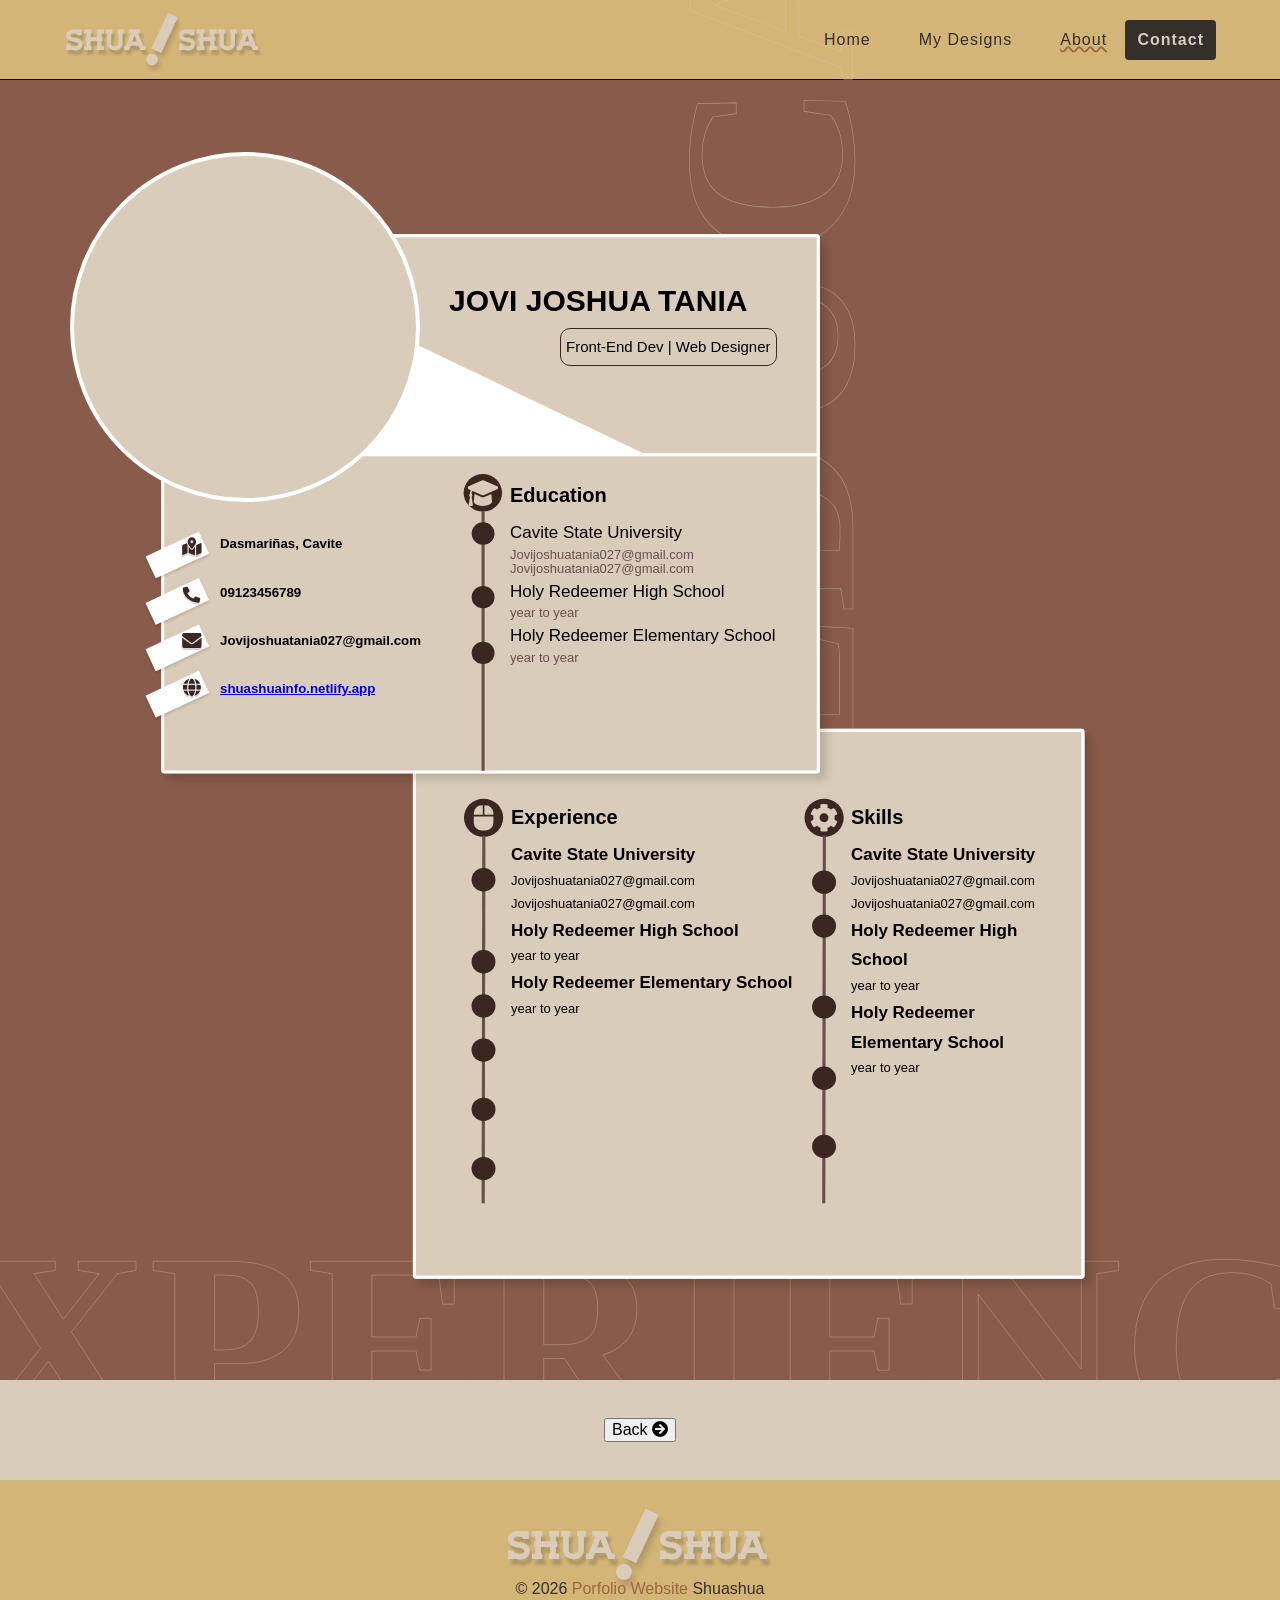
==== commit a2066609: "Update About.html" ====
--- a/Shuashua-Landing page/About.html
+++ b/Shuashua-Landing page/About.html
@@ -22,7 +22,7 @@
         <div class="nav-center">
 
             <div class="nav-header">
-                <a href="index.html" class="nav-logo">
+                <a href="index" class="nav-logo">
                     <img src="./Assets/Logo.png" draggable="false" alt="Logo not found">
                 </a>
 
@@ -32,9 +32,9 @@
             </div>
 
             <div class="nav-links">
-                <a href="index.html" class="nav-link" >home</a>
-                <a href="designs.html" class="nav-link">my designs</a>
-                <a href="About.html" class="nav-link" id="underline-link">about</a>
+                <a href="index" class="nav-link" >home</a>
+                <a href="designs" class="nav-link">my designs</a>
+                <a href="About" class="nav-link" id="underline-link">about</a>
 
                 <div class="contact-link">
                     <a href="contact.html" class="links-btn">contact</a>
--- a/Shuashua-Landing page/main.css
+++ b/Shuashua-Landing page/main.css
@@ -4,7 +4,7 @@
   box-sizing: border-box;
 }
 /* fonts */
-@import url("https://fonts.googleapis.com/css2?family=Roboto:wght@400;500;600&family=Montserrat&display=swap");
+@import url("https://fonts.googleapis.com/css2?family=Montserrat:ital,wght@0,100;0,200;0,300;0,400;0,500;0,600;0,700;0,800;0,900;1,200&family=Roboto:ital,wght@0,100;0,300;0,400;0,500;0,700;1,300&display=swap");
 @import url("https://fonts.googleapis.com/css2?family=Roboto:wght@100;400;500;700;900&display=swap");
 
 html {
@@ -12,13 +12,17 @@
 } /*16px*/
 
 body {
-  /* background: var(--backgroundColor); */
-  background: #895b4a;
+  background: #d3b577;
   font-family: -apple-system, BlinkMacSystemFont, "Segoe UI", Roboto, Oxygen,
     Ubuntu, Cantarell, "Open Sans", "Helvetica Neue", sans-serif;
   font-weight: 400;
   line-height: 1.75;
-  color: var(--textColor);
+}
+body::-webkit-scrollbar {
+  display: none;
+}
+/* the animation of hamburger menu */
+.open {
 }
 /* Nav-Buttons \ Contact Button */
 .links-btn {
@@ -26,7 +30,8 @@
   text-decoration: none;
   color: #daccba;
   border-radius: 0.25rem;
-  border: 2px solid rgb(218, 204, 186);
+  /* border: 2px solid rgb(218, 204, 186); */
+  background: #342f2b;
   padding: 0.375rem 0.75rem;
   display: inline-block;
   font-family: -apple-system, BlinkMacSystemFont, "Segoe UI", Roboto, Oxygen,
@@ -47,24 +52,26 @@
 Warning
 ===============
 */
-.development{
-  background: #c0dd1f;
+.development {
+  background: rgb(167, 16, 16);
   margin: 0;
 }
-.development h5{
+.development h5 {
+  color: #daccba;
   margin: 0;
   text-align: center;
 }
+
 /*
 =============== 
 Navbar
 ===============
 */
-
 .navbar {
   display: flex;
   justify-content: center;
   align-items: center;
+  border-bottom: 1px solid #000000;
   /* background: blue; */
 }
 .nav-center {
@@ -107,17 +114,16 @@
 }
 .nav-link {
   z-index: 2;
-  font-family: -apple-system, BlinkMacSystemFont, "Segoe UI", Roboto, Oxygen,
-    Ubuntu, Cantarell, "Open Sans", "Helvetica Neue", sans-serif;
+  font-family: "Montserrat", sans-serif;
+  font-weight: 100;
   text-decoration: none;
   display: block;
-  font-weight: 600;
   text-align: center;
   text-transform: capitalize;
   letter-spacing: 1px;
   padding: 1.5rem 0;
   /* border-top: 1px solid #daccba; */
-  color: #daccba;
+  color: #342f2b;
 }
 .nav-link:hover {
   /* background-color: #fafafa; - */
@@ -132,7 +138,7 @@
 }
 #underline-link {
   text-decoration: underline;
-  text-decoration-color: #9b9bf7;
+  text-decoration-color: #9f6443;
   text-decoration-style: wavy;
   text-decoration-thickness: 2px;
 }
@@ -154,6 +160,14 @@
   width: 200px;
 }
 
+/*                         Responsive Function for Header*/
+
+@media only screen and (max-width: 600px) {
+  .nav-header img {
+    width: 100px;
+  }
+}
+
 /*                         Responsive Function for Nav-links*/
 
 @media screen and (min-width: 1200px) {
@@ -161,7 +175,7 @@
     display: none;
   }
   .navbar {
-    height: 6rem;
+    height: 5rem;
   }
   .nav-center {
     display: flex;
@@ -177,13 +191,11 @@
     align-items: center;
     margin-left: 30rem;
     width: 100%;
-    /* background-color: var(--grey-900); */
   }
   .nav-link {
     padding: 0;
     margin-left: 3rem;
     font-size: 1rem;
-    /* background: var(--red-dark); */
   }
   .contact-link {
     margin-left: auto;
@@ -218,6 +230,7 @@
   flex-direction: row;
   justify-content: space-between;
 }
+
 .hero-container {
   width: 500px;
   height: 200px;
@@ -228,82 +241,75 @@
 }
 
 .hero-text-h1 {
-  color: #daccba;
+  color: #342f2b;
   text-transform: uppercase;
   margin-bottom: -30px;
   padding: 0;
   font-weight: 600;
-  font-size: 100px;
-  font-family: "Roboto", sans-serif;
+  font-size: 6em;
+  font-family: "Montserrat", sans-serif;
   position: relative;
   /* z-index: 9999; */
   bottom: 1rem;
   right: 0.75%;
 }
+
 .hero-text-h2 {
-  color: #daccba;
+  color: #342f2b;
   text-transform: uppercase;
   margin-top: -50px;
   padding: 0;
-  font-weight: 600px;
-  font-size: 40px;
+  font-family: "Montserrat", sans-serif;
+  font-weight: 600;
+  font-size: 3em;
 }
 .hero-text-h2 span {
-  color: #9b9bf7;
+  color: #9f6443;
+  font-family: "Montserrat", sans-serif;
   font-weight: 600;
 }
 .hero-text p {
-  color: #daccba;
+  color: #342f2b;
   text-transform: uppercase;
   margin-top: 5px;
   margin-bottom: 30px;
-  font-weight: 500px;
+  font-family: "Montserrat", sans-serif;
+  font-weight: 500;
   font-size: 15px;
   position: relative;
   left: 0.5%;
 }
 .hero img {
-  width: 560px;
+  width: 50%;
   margin-right: 50px;
 }
 /* Bordered Button - "Download" */
 .info-btn {
   cursor: pointer;
   text-decoration: none;
-  color: #895b4a;
-  background: #daccba;
+  color: #daccba;
+  background: #342f2b;
   border: none;
   border-radius: 0.75rem;
-  letter-spacing: var(--letterSpacing);
   padding: 1rem 2rem;
   box-shadow: 0 5px 3px 0 rgba(0, 0, 0, 0.1), 0 1px 2px 0 rgba(0, 0, 0, 0.06);
-  transition: var(--transtion);
   text-transform: capitalize;
   display: inline-block;
 }
 .info-btn:hover {
   background-color: #3b2621;
-  box-shadow: var(--shadow-3);
   color: #daccba;
-}
-.info-btn-hipster {
-  color: var(--primary-500);
-  background: var(--primary-200);
-}
-.info-btn-hipster:hover {
-  color: var(--primary-200);
-  background: var(--primary-700);
 }
 .info-btn-block {
   width: 100%;
 }
 
-/* Outlined Button - "Call me" */
+/* Outlined Button - "Let's talk" */
 .info-Outline-btn {
   cursor: pointer;
   text-decoration: none;
-  border: 2px solid #daccba;
-  background-color: #895b4a;
+  /* border: 2px solid #daccba; */
+  background-color: #342f2b;
   color: #daccba;
   padding: 1.1rem 2.25rem;
   border-radius: 0.75rem;
@@ -312,31 +318,21 @@
 }
 .info-Outline-btn:hover {
   background-color: #daccba;
-  box-shadow: var(--shadow-3);
   color: #895b4a;
-}
-.info-Outline-btn-hipster {
-  color: var(--primary-500);
-  background: var(--primary-200);
-}
-.info-Outline-btn-hipster:hover {
-  color: var(--primary-200);
-  background: var(--primary-700);
 }
 .info-Outline-btn-block {
   width: 100%;
 }
+
 /* Design Button - "See more" */
 .design-btn {
   cursor: pointer;
   color: #daccba;
-  background: #895b4a;
+  background: rgb(52, 47, 43);
   border: none;
   border-radius: 0.5rem 3rem 3rem 0.5rem;
-  letter-spacing: var(--letterSpacing);
   padding: 0.5rem 0.5rem;
   box-shadow: 0 5px 3px 0 rgba(0, 0, 0, 0.1), 0 1px 2px 0 rgba(0, 0, 0, 0.06);
-  transition: var(--transtion);
   text-transform: capitalize;
   font-weight: 400;
   font-size: 15px;
@@ -345,26 +341,81 @@
 }
 .design-btn:hover {
   background-color: #daccba;
-  box-shadow: var(--shadow-3);
   color: #895b4a;
-}
-.design-btn-hipster {
-  color: var(--primary-500);
-  background: var(--primary-200);
-}
-.design-btn-hipster:hover {
-  color: var(--primary-200);
-  background: var(--primary-700);
 }
 .design-btn-block {
   width: 100%;
 }
+/* coffee */
 .hero-container img {
   /* Revise with the image below */
   width: 400px;
   float: right;
   margin-right: 475px;
   margin-bottom: 100px;
+}
+/* 
+================================
+576 - mobile
+992 - tablet
+1200 - pc
+================================
+*/
+@media screen and (max-width: 600px) and (min-width: 375px) {
+  /* Avatar */
+  .hero img {
+    /* display: none; */
+    position: relative;
+    width: 120%;
+    top: 200px;
+    right: 260px;
+/*     padding: 0 0 0 20px; */
+  }
+  /* Coffee */
+  .hero-container img {
+    display: none;
+  }
+  .page {
+    padding-top: 1rem;
+  }
+  .hero {
+    margin: 0 0 0 20px;
+  }
+  .hero-container {
+    margin-top: 0;
+    margin-left: 0;
+  }
+  /* Coffee */
+  .hero-container img {
+    display: none;
+  }
+  .hero-text-h1 {
+    font-size: 4em;
+  }
+  .hero-text-h2 {
+    font-size: 1.8em;
+  }
+  .info-btn {
+    display: none;
+  }
+  .info-Outline-btn {
+    display: none;
+  }
+  /* Design container */
+  .design-grid-container {
+    display: grid;
+    grid-template-columns: 1fr;
+    grid-gap: 20px 20px;
+    /* background-color: #2196f3; */
+  }
+  .body {
+    background-color: chartreuse;
+  }
+}
+
+@media screen and (max-width: 992px) and (min-width: 600px) {
+}
+@media screen and (max-width: 1200px) and (min-width: 992px) {
 }
 /* 
 ================================
@@ -412,6 +463,7 @@
   font-size: 80px;
   width: 100%;
 }
+
 /* 
 ================================
 Designs page
@@ -467,12 +519,23 @@
 */
 .design-grid-container {
   display: grid;
-  grid-template-columns: auto auto auto;
-  grid-gap: 20px;
+  grid-template-columns: 1fr 1fr 1fr;
+  grid-gap: 20px 20px;
   /* background-color: #2196f3; */
   padding: 10px;
   margin-top: 200px;
 }
+
+@media only screen and (max-width: 600px) {
+  /* Design container */
+  .design-grid-container {
+    display: grid;
+    grid-template-columns: 1fr;
+    grid-gap: 20px 20px;
+    /* background-color: #2196f3; */
+  }
+}
+
 .grid-item {
   display: grid;
   grid-template-rows: 60% 30% 10%;
@@ -548,6 +611,7 @@
   flex-direction: column;
   justify-content: center;
   align-items: center;
+  background: #342f2b;
 }
 .design-section-grid {
   display: grid;
@@ -565,11 +629,11 @@
   margin-bottom: 1040px;
 }
 #design-title-1 {
-  margin-top: 115px;
+  margin-top: 130px;
   text-align: center;
   font-family: -apple-system, BlinkMacSystemFont, "Segoe UI", Roboto, Oxygen,
     Ubuntu, Cantarell, "Open Sans", "Helvetica Neue", sans-serif;
-  color: rgba(0, 0, 0, 0.678);
+  color: #9f6443;
   font-weight: 600;
   font-size: 40px;
   width: 100%;
@@ -595,6 +659,7 @@
   display: flex;
   justify-content: space-between;
   height: 170px;
+  /* for Responsive */
   width: 1000px;
   /* border: 2px solid #daccba; */
   border-radius: 10px 100px 100px 10px;
@@ -797,10 +862,8 @@
   background: #daccba;
   border: 0.1px solid #895b4a;
   border-radius: 0.5rem 3rem 3rem 0.5rem;
-  letter-spacing: var(--letterSpacing);
   padding: 0.5rem 0.5rem;
   box-shadow: 0 5px 3px 0 rgba(0, 0, 0, 0.1), 0 1px 2px 0 rgba(0, 0, 0, 0.06);
-  transition: var(--transtion);
   text-transform: capitalize;
   font-weight: 400;
   font-size: 15px;
@@ -812,9 +875,40 @@
   transition: all 0.2s ease-in-out;
   transition-duration: 0.3s, 0s;
   background-color: #895b4a;
-  box-shadow: var(--shadow-3);
   color: #daccba;
   border: 0.1px solid #daccba;
+}
+
+@media only screen and (max-width: 600px) {
+  .design-section-grid {
+    margin-top: 130px;
+  }
+  .overlapping-text-design {
+    position: absolute;
+  }
+  .design-box {
+    width: 370px;
+  }
+  .Text-grid-field {
+    height: 130px;
+    width: 250px;
+  }
+  .Text-grid-field h2 {
+    width: 200px;
+    line-height: 1.1;
+  }
+  #design-title-1 {
+    margin-top: 80px;
+    font-size: 20px;
+    font-family: "Roboto", sans-serif;
+  }
+  #design-subtitle-1 {
+    line-height: 0.2;
+    font-size: 50px;
+    color: transparent;
+    text-shadow: 0 0 5px rgba(201, 201, 201, 0.5);
+    font-family: "Montserrat", sans-serif;
+  }
 }
 
 /* 
@@ -903,7 +997,7 @@
   flex-direction: column;
   padding: 10px;
   flex: 50%;
-  width: 897px;
+  /* width: 897px; */
 }
 #about-info {
   margin-top: 275px;
@@ -928,12 +1022,34 @@
   padding: -5px;
   margin: 0;
   font-size: 17px;
+  font-weight: 500;
 }
 #about-education h3 {
   padding: 0;
   margin: 0;
   font-size: 13px;
+  font-weight: 500;
+  color: #694f4e;
+}
+#about-education h4 {
+  padding: 0;
+  margin: 0 0 10px 0;
+  font-size: 10px;
   font-weight: 400;
+  color: #694f4e;
+}
+#about-education h5 {
+  /* single h5 for margin bottom */
+  padding: 0;
+  margin: 0 0 13px 0;
+  font-size: 13px;
+  font-weight: 500;
+  line-height: 0.9;
+  color: #694f4e;
+}
+#about-education h3,
+h4 {
+  line-height: 1.1;
 }
 /* Text inside the boxes - BOTTOM */
 .about-flex-bottom {
@@ -1155,18 +1271,17 @@
 */
 .page-footer {
   height: 10rem;
-  background: #895b4a;
-  color: white;
+  background: #d3b577;
+  color: #342f2b;
   align-items: center;
   justify-content: center;
   display: grid;
   grid-template-rows: 70% 30%;
-  /* margin-top: 50px; */
-  /* position: relative; */
 }
 .page-footer p {
   margin-bottom: 70px;
   text-align: center;
+  font-weight: 500;
 }
 .page-footer img {
   margin-top: 30px;
@@ -1175,5 +1290,6 @@
 }
 .footer-logo,
 .page-footer a {
-  color: #9b9bf7;
-}
+  color: #9f6443;
+}
+
